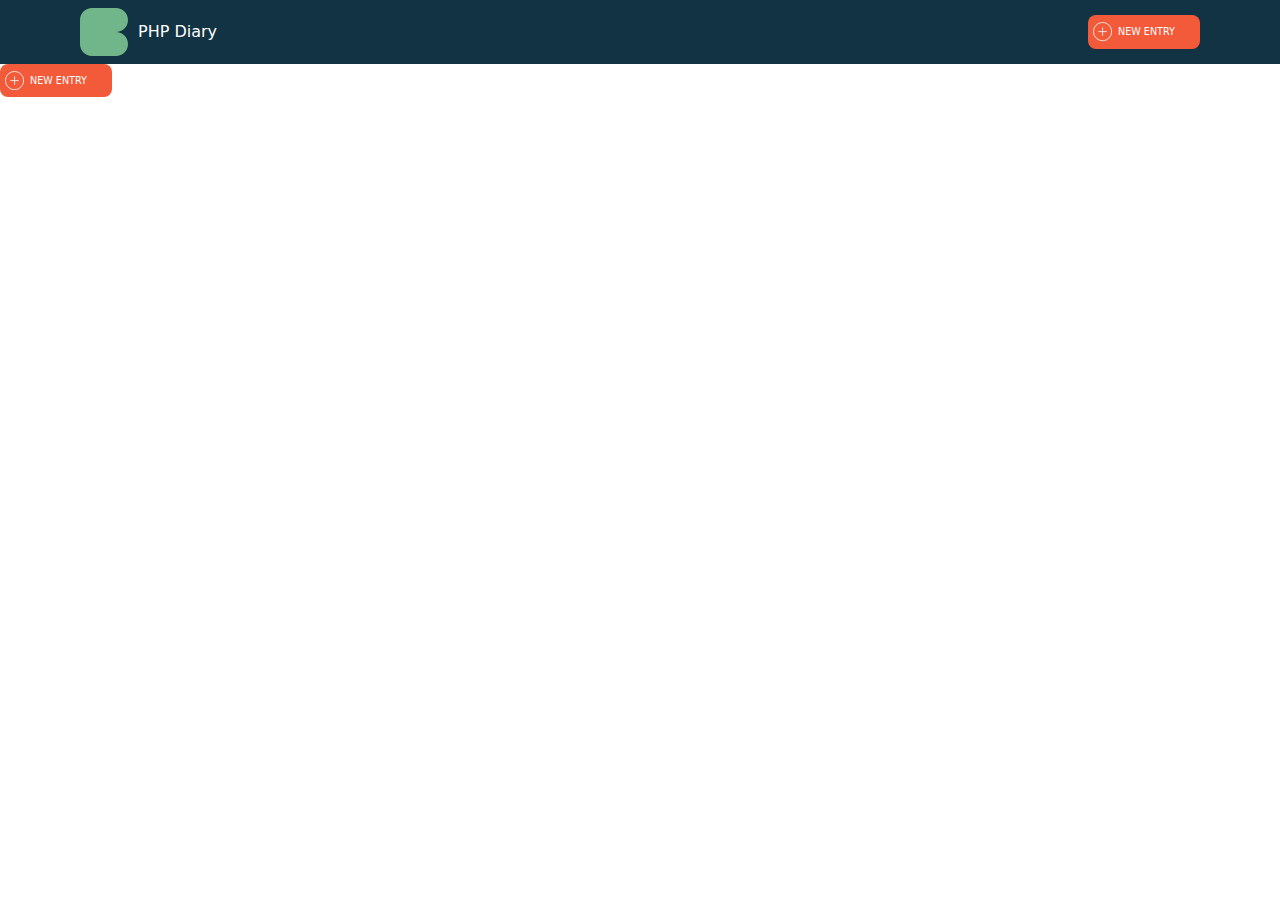
==== index.html @ 420b5bed "hello" ====
<?php


?>

<!DOCTYPE html>
<html lang="en">
  <head>
    <meta charset="UTF-8" />
    <meta name="viewport" content="width=device-width, initial-scale=1.0" />
    <link rel="stylesheet" href="styles/normalize.css" />
    <link rel="stylesheet" href="styles/styles.css" />

    <title>PHP Diary</title>
  </head>
  <body>
    <nav>
      <a href="index.html" class="nav-brand">
        <svg
          class="logo"
          id="uuid-43b3fb80-d2bb-4e7e-9e00-4c8cb29ab8b0"
          data-name="Ebene 2"
          xmlns="http://www.w3.org/2000/svg"
          width="60.7863869853"
          height="60.7863869853"
          viewBox="0 0 60.7863869853 60.7863869853"
        >
          <defs>
            <style>
              .uuid-f1de6254-0820-4376-87ff-f875521b7fef {
                fill: #71b68a;
              }
            </style>
          </defs>
          <g
            id="uuid-72e9b929-5f15-4f3b-968b-ea31e5692e26"
            data-name="Layer 7 copy 2"
          >
            <path
              class="uuid-f1de6254-0820-4376-87ff-f875521b7fef"
              d="m45.589790239,30.3931934927c8.3928407749,0,15.1965967463-6.8037559715,15.1965967463-15.1965967463S53.9826310139,0,45.589790239,0H15.196554313C6.8037135382,0,0,6.8037559715,0,15.1965967463v30.3931934927c0,8.3928407749,6.8037135382,15.1965967463,15.196554313,15.1965967463h30.393235926c8.3928407749,0,15.1965967463-6.8037559715,15.1965967463-15.1965967463s-6.8037559715-15.1965967463-15.1965967463-15.1965967463Z"
            />
          </g>
        </svg>
        PHP Diary
      </a>
      <a href="form.html" class="btn">
        <svg
          class="plus"
          width="44.4901230052"
          height="44.4901230053"
          viewBox="0 0 44.4901230052 44.4901230053"
        >
          <defs>
            <style>
              .uuid-a2b16520-dd4e-42aa-861e-048bcb73792f {
                fill: none;
                stroke: #f3f4f5;
                stroke-linecap: round;
                stroke-linejoin: round;
                stroke-width: 2px;
              }
            </style>
          </defs>
          <g
            id="uuid-8643e151-afcc-4541-9b04-e28f885ba2e3"
            data-name="Layer 7 copy 2"
          >
            <circle
              class="uuid-a2b16520-dd4e-42aa-861e-048bcb73792f"
              cx="22.2450615026"
              cy="22.2450615026"
              r="21.2450615026"
            />
            <line
              class="uuid-a2b16520-dd4e-42aa-861e-048bcb73792f"
              x1="22.2450615026"
              y1="13.4699274037"
              x2="22.2450615026"
              y2="31.0201956015"
            />
            <line
              class="uuid-a2b16520-dd4e-42aa-861e-048bcb73792f"
              x1="31.0201956015"
              y1="22.2450658041"
              x2="13.4699274037"
              y2="22.2450572011"
            />
          </g>
        </svg>
        <span>New Entry</span></a
      >
    </nav>
    <main>
      <a href="form.html" class="btn">
        <svg
          class="plus"
          width="44.4901230052"
          height="44.4901230053"
          viewBox="0 0 44.4901230052 44.4901230053"
        >
          <defs>
            <style>
              .uuid-a2b16520-dd4e-42aa-861e-048bcb73792f {
                fill: none;
                stroke: #f3f4f5;
                stroke-linecap: round;
                stroke-linejoin: round;
                stroke-width: 2px;
              }
            </style>
          </defs>
          <g
            id="uuid-8643e151-afcc-4541-9b04-e28f885ba2e3"
            data-name="Layer 7 copy 2"
          >
            <circle
              class="uuid-a2b16520-dd4e-42aa-861e-048bcb73792f"
              cx="22.2450615026"
              cy="22.2450615026"
              r="21.2450615026"
            />
            <line
              class="uuid-a2b16520-dd4e-42aa-861e-048bcb73792f"
              x1="22.2450615026"
              y1="13.4699274037"
              x2="22.2450615026"
              y2="31.0201956015"
            />
            <line
              class="uuid-a2b16520-dd4e-42aa-861e-048bcb73792f"
              x1="31.0201956015"
              y1="22.2450658041"
              x2="13.4699274037"
              y2="22.2450572011"
            />
          </g>
        </svg>
        <span>New Entry</span></a
      >
    </main>
  </body>
</html>
---- styles/styles.css ----
html {
  font-family: system-ui, -apple-system, "Segoe UI", Roboto, "Helvetica Neue",
    "Noto Sans", "Liberation Sans", Arial, sans-serif, "Apple Color Emoji",
    "Segoe UI Emoji", "Segoe UI Symbol", "Noto Color Emoji";
}

nav {
  background-color: #113343;
  height: 4rem;
  display: flex;
  align-items: center;
  justify-content: space-between;
  padding: 0 80px;
}

.nav-brand {
  display: flex;
  align-items: center;
  color: white;
  text-decoration: none;
  gap: 10px;
}

.logo {
  height: 3rem;
  width: 3rem;
}

.btn {
  background-color: #f35a39;
  color: white;
  text-decoration: none;
  padding: 0.7rem 1rem;
  border-radius: 0.5rem;
  text-transform: uppercase;
  font-size: 0.6rem;
  display: flex;
  align-items: center;
  width: max-content;
  width: 80px;
  justify-content: center;
  cursor: pointer;
  position: relative;
}

.btn:hover {
  background-color: #cc5237;
}

.btn span {
  margin-left: 5px;
  cursor: pointer;
}

.plus {
  width: 1.2rem;
  height: 1.2rem;
  position: absolute;
  left: 5px;
  cursor: pointer;
}
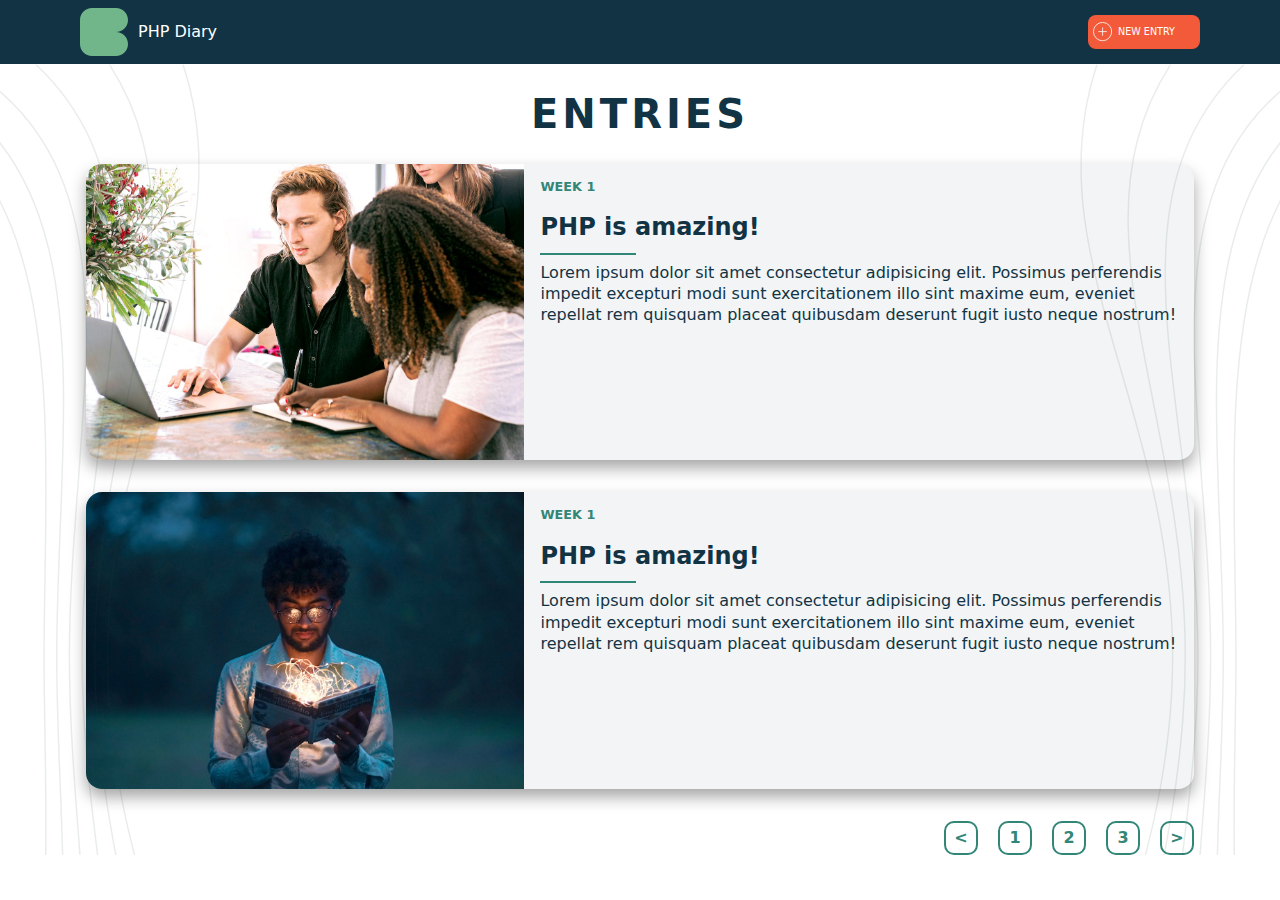
==== commit b3fd99b3: "hello2" ====
--- a/index.html
+++ b/index.html
@@ -92,52 +92,52 @@
       >
     </nav>
     <main>
-      <a href="form.html" class="btn">
-        <svg
-          class="plus"
-          width="44.4901230052"
-          height="44.4901230053"
-          viewBox="0 0 44.4901230052 44.4901230053"
-        >
-          <defs>
-            <style>
-              .uuid-a2b16520-dd4e-42aa-861e-048bcb73792f {
-                fill: none;
-                stroke: #f3f4f5;
-                stroke-linecap: round;
-                stroke-linejoin: round;
-                stroke-width: 2px;
-              }
-            </style>
-          </defs>
-          <g
-            id="uuid-8643e151-afcc-4541-9b04-e28f885ba2e3"
-            data-name="Layer 7 copy 2"
-          >
-            <circle
-              class="uuid-a2b16520-dd4e-42aa-861e-048bcb73792f"
-              cx="22.2450615026"
-              cy="22.2450615026"
-              r="21.2450615026"
+      <div class="container">
+        <h1 class="main-heading">Entries</h1>
+        <div class="card">
+          <div class="card__image-container">
+            <img
+              class="card__image"
+              src="images/pexels-canva-studio-3153199.jpg"
             />
-            <line
-              class="uuid-a2b16520-dd4e-42aa-861e-048bcb73792f"
-              x1="22.2450615026"
-              y1="13.4699274037"
-              x2="22.2450615026"
-              y2="31.0201956015"
+          </div>
+          <div class="card__desc-container">
+            <div class="card__desc-time">Week 1</div>
+            <h2 class="card__heading">PHP is amazing!</h2>
+            <p class="card__paragraph">
+              Lorem ipsum dolor sit amet consectetur adipisicing elit. Possimus
+              perferendis impedit excepturi modi sunt exercitationem illo sint
+              maxime eum, eveniet repellat rem quisquam placeat quibusdam
+              deserunt fugit iusto neque nostrum!
+            </p>
+          </div>
+        </div>
+        <div class="card">
+          <div class="card__image-container">
+            <img
+              class="card__image"
+              src="images/pexels-kaushal-moradiya-2781195.jpg"
             />
-            <line
-              class="uuid-a2b16520-dd4e-42aa-861e-048bcb73792f"
-              x1="31.0201956015"
-              y1="22.2450658041"
-              x2="13.4699274037"
-              y2="22.2450572011"
-            />
-          </g>
-        </svg>
-        <span>New Entry</span></a
-      >
+          </div>
+          <div class="card__desc-container">
+            <div class="card__desc-time">Week 1</div>
+            <h2 class="card__heading">PHP is amazing!</h2>
+            <p class="card__paragraph">
+              Lorem ipsum dolor sit amet consectetur adipisicing elit. Possimus
+              perferendis impedit excepturi modi sunt exercitationem illo sint
+              maxime eum, eveniet repellat rem quisquam placeat quibusdam
+              deserunt fugit iusto neque nostrum!
+            </p>
+          </div>
+        </div>
+        <ul class="pagination">
+          <li><a href="#"><</a></li>
+          <li class="pagination__li--active"><a href="#">1</a></li>
+          <li><a href="#">2</a></li>
+          <li><a href="#">3</a></li>
+          <li><a href="#">></a></li>
+        </ul>
+      </div>
     </main>
   </body>
 </html>
--- a/styles/styles.css
+++ b/styles/styles.css
@@ -59,3 +59,156 @@
   left: 5px;
   cursor: pointer;
 }
+
+.main-heading {
+  text-transform: uppercase;
+  text-align: center;
+  color: #113343;
+  font-size: 2.5rem;
+  letter-spacing: 0.25rem;
+  font-weight: 900;
+}
+
+.container {
+  box-sizing: border-box;
+  width: 100%;
+  margin: 0 auto;
+  padding: 0 1rem;
+}
+
+@media (min-width: 576px) {
+  .container {
+    max-width: 540px;
+  }
+}
+
+@media (min-width: 768px) {
+  .container {
+    max-width: 720px;
+  }
+}
+@media (min-width: 992x) {
+  .container {
+    max-width: 960px;
+  }
+}
+@media (min-width: 1200px) {
+  .container {
+    max-width: 1140px;
+  }
+}
+
+.card {
+  background-color: #f3f4f5;
+  margin-bottom: 2rem;
+  border-radius: 1rem;
+  box-shadow: 0 0.5rem 1rem #0000005a;
+  display: flex;
+  overflow: hidden;
+}
+
+@media (max-width: 780px) {
+  .card {
+    flex-direction: column;
+  }
+}
+
+.card__image {
+  width: 100%;
+  height: 100%;
+  object-fit: cover;
+}
+
+.card__heading {
+  color: #113343;
+  position: relative;
+}
+
+.card__heading::before {
+  content: "";
+  position: absolute;
+  width: 6rem;
+  height: 0.125rem;
+  background-color: #328677;
+  left: 0;
+  bottom: -0.8rem;
+}
+
+.card__desc-container {
+  box-sizing: border-box;
+  padding: 1rem;
+}
+
+.card__desc-time {
+  text-transform: uppercase;
+  color: #328677;
+  font-size: 0.8rem;
+  font-weight: bold;
+  margin-bottom: 1rem;
+}
+
+.card__paragraph {
+  color: #113343;
+  line-height: 1.33em;
+}
+
+.pagination {
+  list-style: none;
+  display: flex;
+  justify-content: end;
+  gap: 20px;
+  margin: 0;
+  padding: 0;
+}
+
+.pagination li {
+  border: 2px solid #328677;
+  height: 30px;
+  width: 30px;
+  display: flex;
+  justify-content: center;
+  align-items: center;
+  border-radius: 10px;
+}
+
+.pagination li a {
+  cursor: pointer;
+  text-decoration: none;
+  color: #328677;
+  font-weight: 600;
+}
+
+main {
+  position: relative;
+  overflow: hidden;
+}
+
+main::before {
+  content: "";
+  display: block;
+  background-image: url(../Export/SVG/bg-lines.svg);
+  height: 100%;
+  width: 200px;
+  position: absolute;
+  background-position: top right;
+  background-repeat: no-repeat;
+  background-size: cover;
+  top: 0;
+  left: 0;
+  height: 150%;
+}
+
+main::after {
+  content: "";
+  display: block;
+  background-image: url(../Export/SVG/bg-lines.svg);
+  height: 150%;
+  width: 200px;
+  top: 0;
+  right: 0;
+  transform: rotateY(180deg);
+  position: absolute;
+  background-position: top right;
+  background-repeat: no-repeat;
+  background-size: cover;
+}
